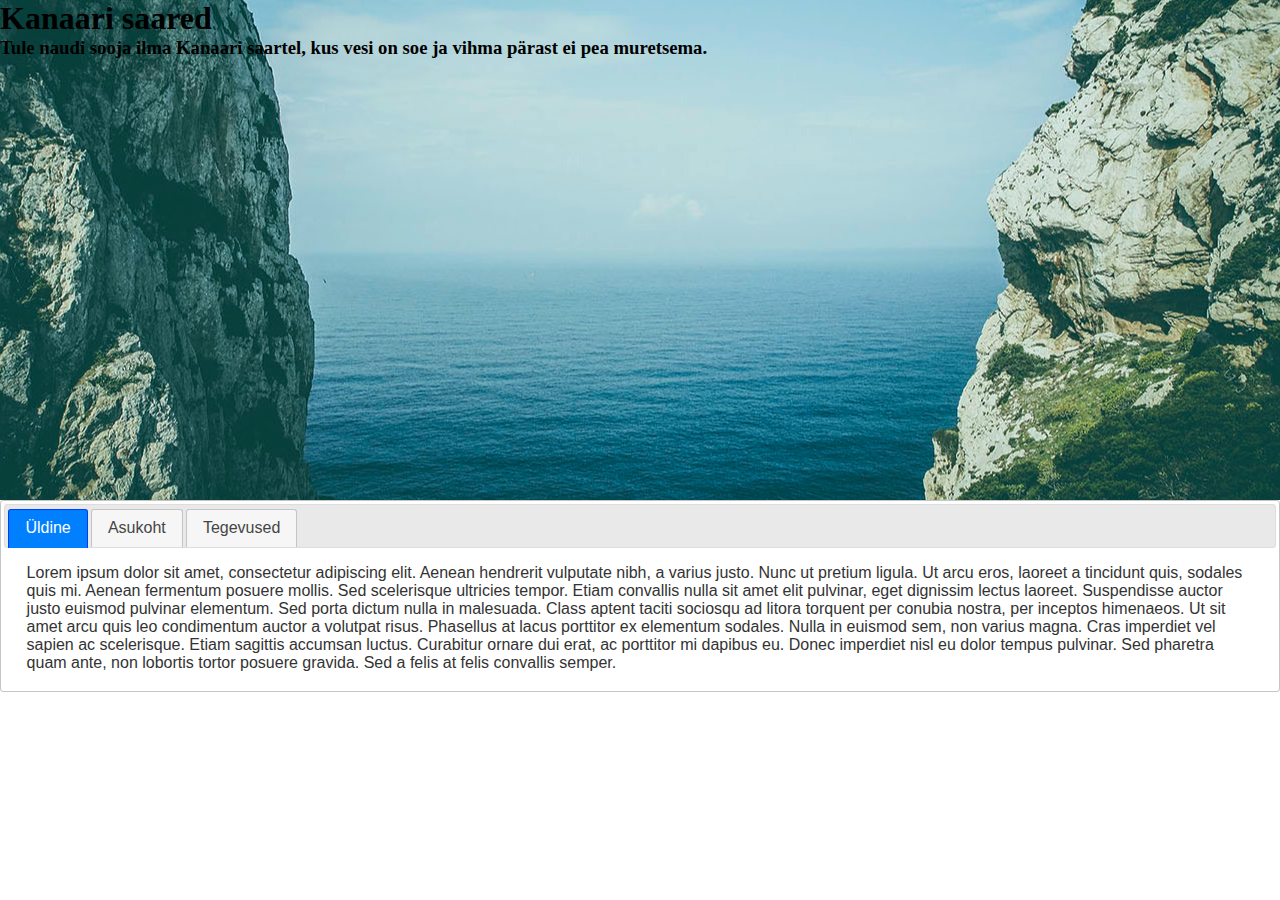
==== vaade.html @ 921c70cd "esialgne kood" ====
<!DOCTYPE html>
<html>
<head>
  <meta charset="UTF-8">
  <meta name="viewport" content="width=device-width, initial-scale=1">
  <link rel="stylesheet" type="text/css" href="style.css">
  <link rel="stylesheet" href="jquery/jquery-ui.min.css">
  <script src="jquery/external/jquery/jquery.js"></script>
  <script src="jquery/jquery-ui.min.js"></script>
  <script src="jquery/jquery-ui.js"></script>
  <script src="js/javascript.js"></script>
</head>
<body>
	<div class="header">
		<div class="header-title">
			<h1>Kanaari saared</h1>
		</div>
		<div class="header-text">
			<h3>Tule naudi sooja ilma Kanaari saartel, kus vesi on soe ja vihma pärast ei pea muretsema.</h3>
		</div>
	</div>
	<div id="tabs">
  <ul>
    <li><a href="#tabs-1">Üldine</a></li>
    <li><a href="#tabs-2">Asukoht</a></li>
    <li><a href="#tabs-3">Tegevused</a></li>
  </ul>
  <div id="tabs-1">
    <p>Lorem ipsum dolor sit amet, consectetur adipiscing elit. Aenean hendrerit vulputate nibh, a varius justo. Nunc ut pretium ligula. Ut arcu eros, laoreet a tincidunt quis, sodales quis mi. Aenean fermentum posuere mollis. Sed scelerisque ultricies tempor. Etiam convallis nulla sit amet elit pulvinar, eget dignissim lectus laoreet. Suspendisse auctor justo euismod pulvinar elementum. Sed porta dictum nulla in malesuada. Class aptent taciti sociosqu ad litora torquent per conubia nostra, per inceptos himenaeos.

		Ut sit amet arcu quis leo condimentum auctor a volutpat risus. Phasellus at lacus porttitor ex elementum sodales. Nulla in euismod sem, non varius magna. Cras imperdiet vel sapien ac scelerisque. Etiam sagittis accumsan luctus. Curabitur ornare dui erat, ac porttitor mi dapibus eu. Donec imperdiet nisl eu dolor tempus pulvinar. Sed pharetra quam ante, non lobortis tortor posuere gravida. Sed a felis at felis convallis semper. </p>
  </div>
  <div id="tabs-2">
    <p>Morbi tincidunt, dui sit amet facilisis feugiat, odio metus gravida ante, ut pharetra massa metus id nunc. Duis scelerisque molestie turpis.</p>
  </div>
  <div id="tabs-3">
    <p>Mauris eleifend est et turpis. Duis id erat. Suspendisse potenti. Aliquam vulputate, pede vel vehicula accumsan, mi neque rutrum erat, eu congue orci lorem eget lorem. Vestibulum non ante. Class aptent taciti sociosqu ad litora torquent per conubia nostra, per inceptos himenaeos. Fusce sodales. Quisque eu urna vel enim commodo pellentesque. Praesent eu risus hendrerit ligula tempus pretium. Curabitur lorem enim, pretium nec, feugiat nec, luctus a, lacus.</p>
  </div>
</div>
</body>
</html>
---- style.css ----
* {
	padding: 0;
	margin: 0;
}

.header {
	width: 100%;
	height: 500px;
	background: url(img/header.jpg);
	background-position: center;
}
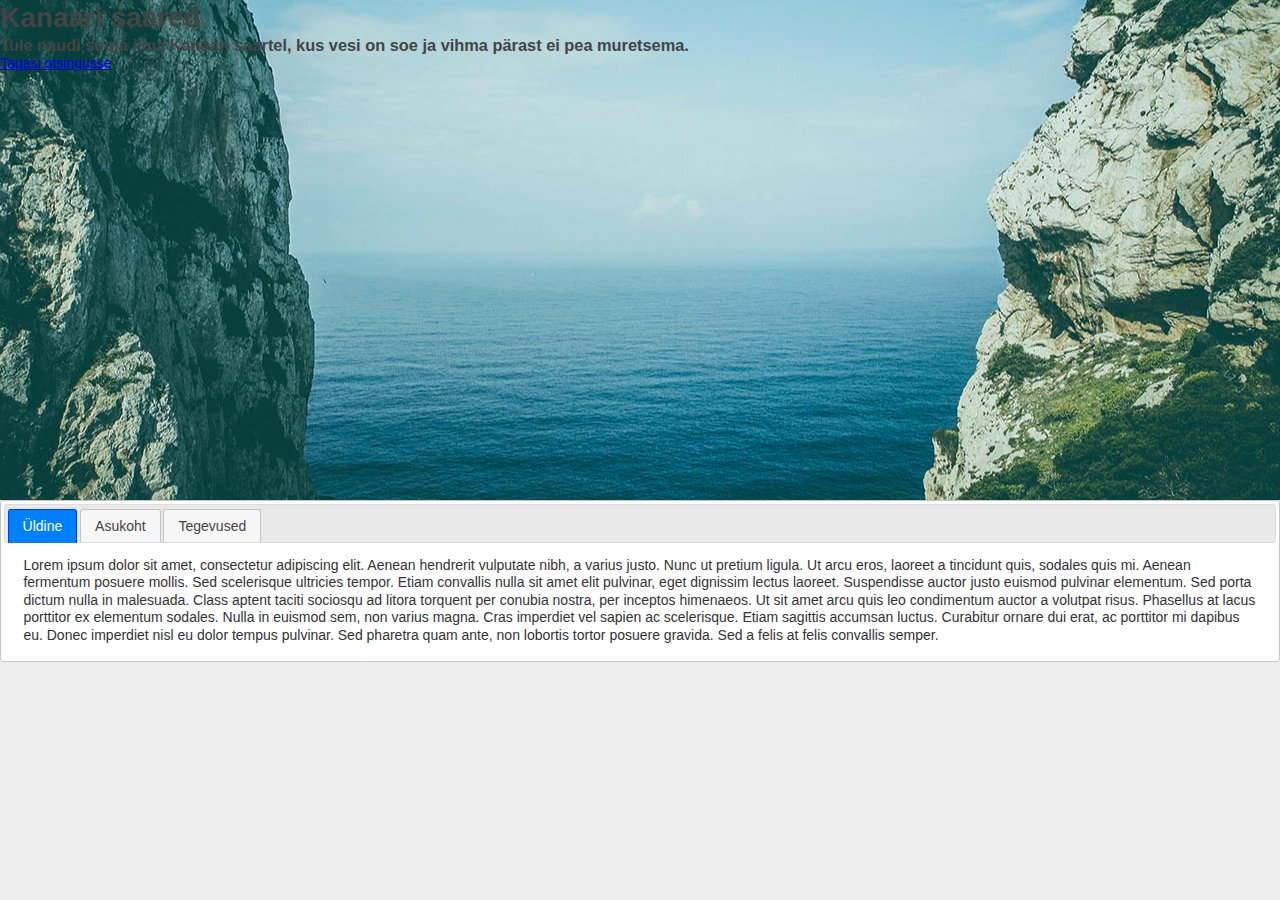
==== commit c270badc: "add back to search" ====
--- a/vaade.html
+++ b/vaade.html
@@ -9,6 +9,7 @@
   <script src="jquery/jquery-ui.min.js"></script>
   <script src="jquery/jquery-ui.js"></script>
   <script src="js/javascript.js"></script>
+  <title>Paketi tutvustus</title>
 </head>
 <body>
 	<div class="header">
@@ -18,6 +19,7 @@
 		<div class="header-text">
 			<h3>Tule naudi sooja ilma Kanaari saartel, kus vesi on soe ja vihma pärast ei pea muretsema.</h3>
 		</div>
+		<a href="index.html" class="button">Tagasi otsingusse</a>
 	</div>
 	<div id="tabs">
   <ul>
--- a/style.css
+++ b/style.css
@@ -1,6 +1,30 @@
 * {
+	box-sizing: border-box;
+	-o-box-sizing: border-box;
+	-ms-box-sizing: border-box;
+	-moz-box-sizing: border-box;
+	-webkit-box-sizing: border-box;
 	padding: 0;
 	margin: 0;
+}
+
+body {
+	font-family: Helvetica, Sans-Serif, Arial;
+	font-size: 14px;
+	font-weight: 400;
+	color: #444;
+	line-height: 1.25;
+	background: #eee;
+}
+
+input, select, textarea {
+	width: 100% !important;
+	height: 40px;
+	border: 1px solid #ddd;
+	border-radius: 0;
+	outline: none;
+	padding-left: 15px;
+	padding-right: 15px;
 }
 
 .header {
@@ -8,4 +32,120 @@
 	height: 500px;
 	background: url(img/header.jpg);
 	background-position: center;
+ }
+
+fieldset {
+	background: #fff;
+	box-shadow: 0px 1px 3px rgba(0,0,0,.1);
+	border: 1px solid #ddd;
+	padding: 20px;
+	margin-bottom: 20px;
+}
+
+label {
+	display: block;
+	font-size: 11px;
+	font-weight: 600;
+	color: #999;
+	text-transform: uppercase;
+	margin-bottom: 5px;
+}
+
+.search-box {}
+.search-box .on-the-same-row {
+	display: inline-block;
+	width: calc(100% / 5 - 20px);
+	margin-right: 20px;
+}
+
+.search-box .on-the-same-row:nth-child(5) {
+	margin-right: 0;
+}
+
+.search-box .button-broneering {
+	display: inline-block;
+	height: 40px;
+	line-height: 40px;
+	font-size: 12px;
+	text-decoration: none;
+	color: #fff;
+	text-transform: uppercase;
+	background: #111;
+	border-radius: 2px;
+	padding-left: 20px;
+	padding-right: 20px;
+	vertical-align: top;
+	margin-top: -10px;
+	margin-left: 20px;
+}
+
+.search-box .advanced-search {
+	height: 40px;
+	line-height: 38px;
+	background: #fff;
+	text-transform: uppercase;
+	outline: none;
+	border: 1px solid #ddd;
+	border-radius: 2px;
+	padding-left: 15px;
+	padding-right: 15px;
+	margin-top: 10px;
+}
+
+.results-list {
+	padding-left: 20px;
+	padding-right: 20px;
+	padding-bottom: 20px;
+}
+
+.results-list li {
+	display: table;
+	width: 100%;
+	height: 100px;
+	list-style: none;
+	background: #fff;
+	border: 1px solid #ddd;
+	border-radius: 2px;
+	padding: 20px;
+	position: relative;
+	margin-bottom: 20px;
+}
+
+.results-list li .result-image {
+	display: block;
+	float: left;
+	width: 200px;
+	height: 100px;
+	overflow: hidden;
+	margin-right: 20px;
+}
+
+.results-list li .result-image img {
+	width: 100%;
+	height: auto;
+	min-height: 150px;
+}
+
+.results-list li .result-content {
+	display: block;
+	float: left;
+	width: calc(100% - 300px);
+}
+
+.results-list li a {
+	display: inline-block;
+	height: 40px;
+	line-height: 40px;
+	font-size: 12px;
+	text-decoration: none;
+	color: #fff;
+	text-transform: uppercase;
+	background: #111;
+	border-radius: 2px;
+	padding-left: 20px;
+	padding-right: 20px;
+	vertical-align: top;
+	position: absolute;
+	top: calc(50% - 20px);
+	right: 20px;
 }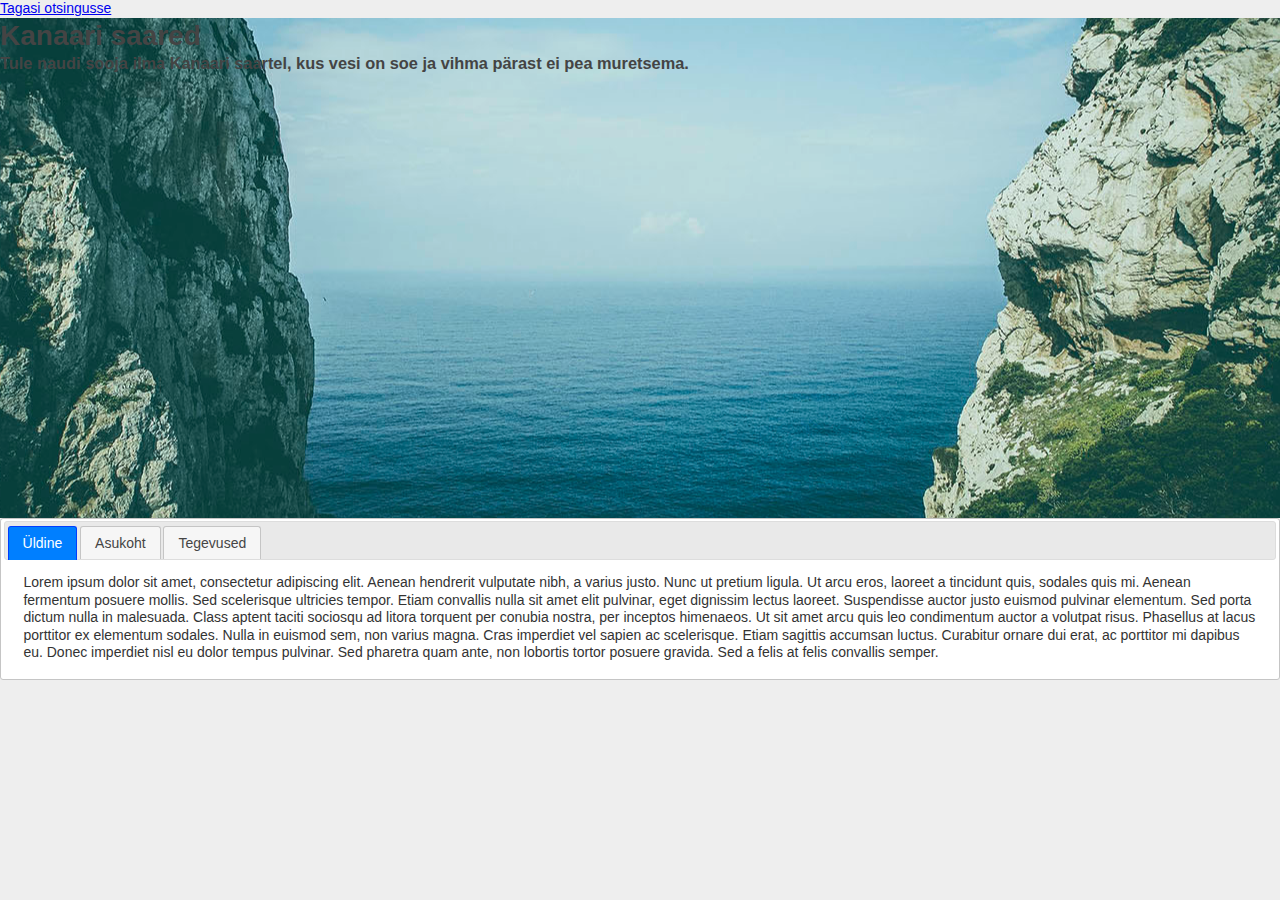
==== commit 56d8ab3b: ".." ====
--- a/vaade.html
+++ b/vaade.html
@@ -12,6 +12,7 @@
   <title>Paketi tutvustus</title>
 </head>
 <body>
+	<a href="index.html" class="button">Tagasi otsingusse</a>
 	<div class="header">
 		<div class="header-title">
 			<h1>Kanaari saared</h1>
@@ -19,7 +20,6 @@
 		<div class="header-text">
 			<h3>Tule naudi sooja ilma Kanaari saartel, kus vesi on soe ja vihma pärast ei pea muretsema.</h3>
 		</div>
-		<a href="index.html" class="button">Tagasi otsingusse</a>
 	</div>
 	<div id="tabs">
   <ul>
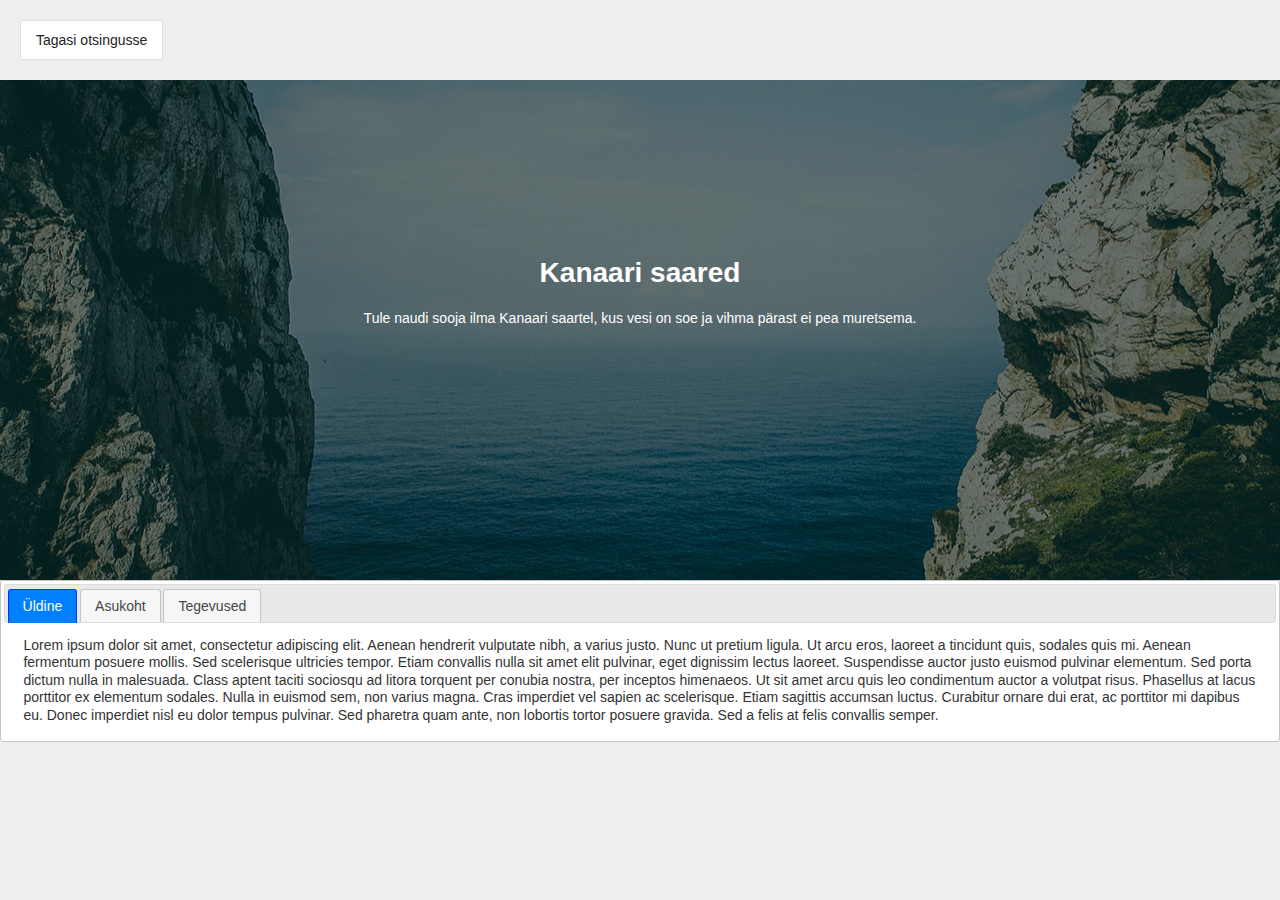
==== commit 28e4c6f6: "..." ====
--- a/vaade.html
+++ b/vaade.html
@@ -12,13 +12,13 @@
   <title>Paketi tutvustus</title>
 </head>
 <body>
-	<a href="index.html" class="button">Tagasi otsingusse</a>
+	<a href="index.html" class="back-button">Tagasi otsingusse</a>
 	<div class="header">
 		<div class="header-title">
 			<h1>Kanaari saared</h1>
 		</div>
 		<div class="header-text">
-			<h3>Tule naudi sooja ilma Kanaari saartel, kus vesi on soe ja vihma pärast ei pea muretsema.</h3>
+			<p>Tule naudi sooja ilma Kanaari saartel, kus vesi on soe ja vihma pärast ei pea muretsema.</p>
 		</div>
 	</div>
 	<div id="tabs">
--- a/style.css
+++ b/style.css
@@ -51,6 +51,31 @@
 	margin-bottom: 5px;
 }
 
+a.back-button {
+	display: inline-block;
+	height: 40px;
+	line-height: 38px;
+	color: #222;
+	text-decoration: none;
+	background: #fff;
+	border: 1px solid #ddd;
+	border-radius: 2px;
+	padding-left: 15px;
+	padding-right: 15px;
+	margin: 20px;
+}
+
+#advanced-search {
+	display: block;
+	width: calc(100% + 40px);
+	background: #fbfbfb;
+	border-top: 1px solid #ddd;
+	padding: 20px;
+	margin-top: 20px;
+	margin-left: -20px;
+	margin-bottom: -20px;
+}
+
 .search-box {}
 .search-box .on-the-same-row {
 	display: inline-block;
@@ -148,4 +173,36 @@
 	position: absolute;
 	top: calc(50% - 20px);
 	right: 20px;
+}
+
+.header {
+	text-align: center;
+	color: #fff;
+	position: relative;
+}
+
+.header:before {
+	display: block;
+	content: '';
+	width: 100%;
+	height: 500px;
+	background: rgba(0,0,0,.5);
+	position: absolute;
+	top: 0;
+	left: 0;
+}
+
+.header-title {
+	position: relative;
+	z-index: 500;
+	padding-top: 175px;
+}
+
+.header-text {
+	font-weight: 400;
+	font-size: 14px;
+	color: #fff;
+	z-index: 500;
+	position: relative;
+	margin-top: 20px;
 }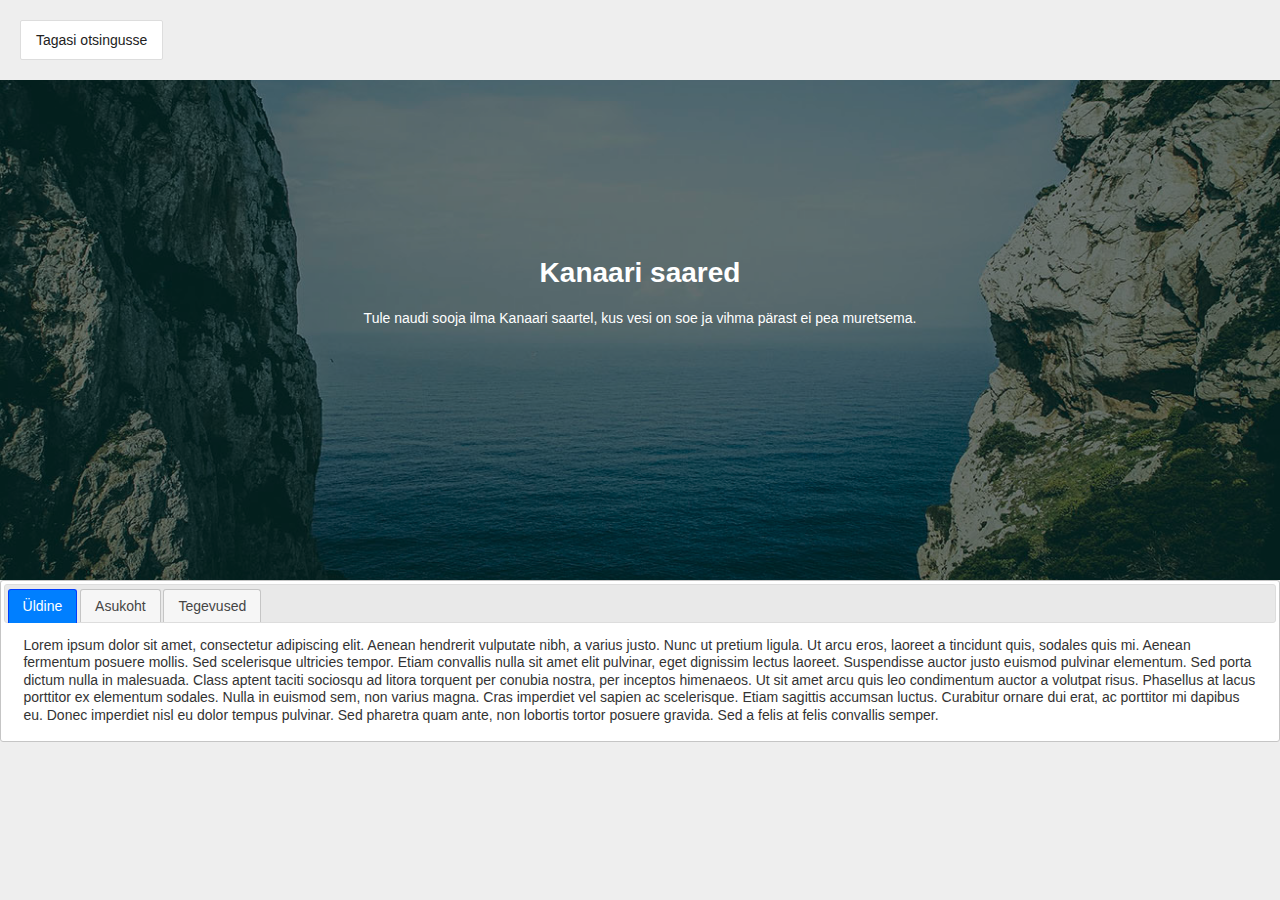
==== commit ca6f7d63: "result list tabideks" ====
--- a/vaade.html
+++ b/vaade.html
@@ -21,23 +21,21 @@
 			<p>Tule naudi sooja ilma Kanaari saartel, kus vesi on soe ja vihma pärast ei pea muretsema.</p>
 		</div>
 	</div>
-	<div id="tabs">
-  <ul>
-    <li><a href="#tabs-1">Üldine</a></li>
-    <li><a href="#tabs-2">Asukoht</a></li>
-    <li><a href="#tabs-3">Tegevused</a></li>
-  </ul>
-  <div id="tabs-1">
-    <p>Lorem ipsum dolor sit amet, consectetur adipiscing elit. Aenean hendrerit vulputate nibh, a varius justo. Nunc ut pretium ligula. Ut arcu eros, laoreet a tincidunt quis, sodales quis mi. Aenean fermentum posuere mollis. Sed scelerisque ultricies tempor. Etiam convallis nulla sit amet elit pulvinar, eget dignissim lectus laoreet. Suspendisse auctor justo euismod pulvinar elementum. Sed porta dictum nulla in malesuada. Class aptent taciti sociosqu ad litora torquent per conubia nostra, per inceptos himenaeos.
-
-		Ut sit amet arcu quis leo condimentum auctor a volutpat risus. Phasellus at lacus porttitor ex elementum sodales. Nulla in euismod sem, non varius magna. Cras imperdiet vel sapien ac scelerisque. Etiam sagittis accumsan luctus. Curabitur ornare dui erat, ac porttitor mi dapibus eu. Donec imperdiet nisl eu dolor tempus pulvinar. Sed pharetra quam ante, non lobortis tortor posuere gravida. Sed a felis at felis convallis semper. </p>
+	<div id="view-tabs">
+    <ul>
+      <li><a href="#tabs-1">Üldine</a></li>
+      <li><a href="#tabs-2">Asukoht</a></li>
+      <li><a href="#tabs-3">Tegevused</a></li>
+    </ul>
+    <div id="tabs-1">
+      <p>Lorem ipsum dolor sit amet, consectetur adipiscing elit. Aenean hendrerit vulputate nibh, a varius justo. Nunc ut pretium ligula. Ut arcu eros, laoreet a tincidunt quis, sodales quis mi. Aenean fermentum posuere mollis. Sed scelerisque ultricies tempor. Etiam convallis nulla sit amet elit pulvinar, eget dignissim lectus laoreet. Suspendisse auctor justo euismod pulvinar elementum. Sed porta dictum nulla in malesuada. Class aptent taciti sociosqu ad litora torquent per conubia nostra, per inceptos himenaeos. Ut sit amet arcu quis leo condimentum auctor a volutpat risus. Phasellus at lacus porttitor ex elementum sodales. Nulla in euismod sem, non varius magna. Cras imperdiet vel sapien ac scelerisque. Etiam sagittis accumsan luctus. Curabitur ornare dui erat, ac porttitor mi dapibus eu. Donec imperdiet nisl eu dolor tempus pulvinar. Sed pharetra quam ante, non lobortis tortor posuere gravida. Sed a felis at felis convallis semper. </p>
+    </div>
+    <div id="tabs-2">
+      <p>Morbi tincidunt, dui sit amet facilisis feugiat, odio metus gravida ante, ut pharetra massa metus id nunc. Duis scelerisque molestie turpis.</p>
+    </div>
+    <div id="tabs-3">
+      <p>Mauris eleifend est et turpis. Duis id erat. Suspendisse potenti. Aliquam vulputate, pede vel vehicula accumsan, mi neque rutrum erat, eu congue orci lorem eget lorem. Vestibulum non ante. Class aptent taciti sociosqu ad litora torquent per conubia nostra, per inceptos himenaeos. Fusce sodales. Quisque eu urna vel enim commodo pellentesque. Praesent eu risus hendrerit ligula tempus pretium. Curabitur lorem enim, pretium nec, feugiat nec, luctus a, lacus.</p>
+    </div>
   </div>
-  <div id="tabs-2">
-    <p>Morbi tincidunt, dui sit amet facilisis feugiat, odio metus gravida ante, ut pharetra massa metus id nunc. Duis scelerisque molestie turpis.</p>
-  </div>
-  <div id="tabs-3">
-    <p>Mauris eleifend est et turpis. Duis id erat. Suspendisse potenti. Aliquam vulputate, pede vel vehicula accumsan, mi neque rutrum erat, eu congue orci lorem eget lorem. Vestibulum non ante. Class aptent taciti sociosqu ad litora torquent per conubia nostra, per inceptos himenaeos. Fusce sodales. Quisque eu urna vel enim commodo pellentesque. Praesent eu risus hendrerit ligula tempus pretium. Curabitur lorem enim, pretium nec, feugiat nec, luctus a, lacus.</p>
-  </div>
-</div>
 </body>
-</html>+</html>
--- a/style.css
+++ b/style.css
@@ -1,3 +1,4 @@
+/* Universal styling */
 * {
 	box-sizing: border-box;
 	-o-box-sizing: border-box;
@@ -17,6 +18,35 @@
 	background: #eee;
 }
 
+fieldset {
+	background: #fff;
+	box-shadow: 0px 1px 3px rgba(0,0,0,.1);
+	border: 1px solid #ddd;
+	padding: 20px;
+	margin-bottom: 20px;
+}
+
+label {
+	display: block;
+	font-size: 11px;
+	font-weight: 635;
+	color: #999;
+	text-transform: uppercase;
+	margin-bottom: 5px;
+}
+
+ul {
+  list-style: none;
+}
+
+legend {
+  margin-bottom: 15px;
+  font-family: Helvetica, Sans-Serif, Arial;
+  text-transform: uppercase;
+  font-weight: 635;
+  color: #777;
+}
+
 input, select, textarea {
 	width: 100% !important;
 	height: 40px;
@@ -27,29 +57,346 @@
 	padding-right: 15px;
 }
 
+input[type="checkbox"]{
+  display: inline-block;
+  width: 15px !important;
+  height: 15px;
+  vertical-align: middle;
+  margin-left: 10px;
+}
+
+input[type="checkbox"]:checked + label{
+  color: #444 !important;
+}
+
+/* No floating elements after this*/
+.clear {
+  clear: both;
+}
+
+/* Fixing checkboxes selecting. Covers checkbox area, so it will be checked after clicing*/
+.fake-box {
+	width: 15px;
+	height: 15px;
+	background: transparent;
+	position: absolute;
+	margin-top: 10px;
+	margin-left: 10px;
+}
+
+/* Everything on first page seeable search area*/
+.search-box .on-the-same-row {
+	display: inline-block;
+	width: calc((100% - 96px) / 5);
+	margin-right: 20px;
+}
+
+.search-box .on-the-same-row:nth-child(5) {
+	margin-right: 0;
+}
+
+.search-box .advanced-search {
+	width: 100%;
+	cursor: pointer;
+	height: 40px;
+	line-height: 38px;
+	background: #fff;
+	text-transform: uppercase;
+	font-weight: 500 !important;
+	outline: none;
+	border: 1px solid #ddd;
+	border-radius: 2px;
+	padding-left: 15px;
+	padding-right: 15px;
+	margin-top: 10px;
+}
+
+.search-box .advanced-search:hover {
+	background: #666;
+	color: #fff;
+	border: 1px solid #666;
+	transition: all 200ms ease;
+}
+
+@media all and (max-width: 725px) {
+
+  .search-box .starting-point {
+    width: calc(50% - 10px);
+		float: left;
+		padding-bottom: 10px;
+  }
+
+	.search-box .destination {
+		width: calc(50% - 10px);
+		float: right;
+		margin-right: 0;
+		padding-bottom: 10px;
+	}
+
+	.search-box .departure-day {
+		width: calc(50% - 10px);
+		float: left;
+		padding-bottom: 10px;
+	}
+
+	.search-box .duration {
+		width: calc(50% - 10px);
+		float: right;
+		margin-right: 0;
+		padding-bottom: 10px;
+	}
+
+	.search-box .advanced-search {
+		width: auto;
+	}
+
+}
+
+/* All about advanced-search */
+#advanced-search {
+	display: block;
+	width: calc(100% + 40px);
+	background: #fbfbfb;
+	border-top: 1px solid #ddd;
+	padding: 20px;
+	margin-top: 20px;
+	margin-left: -20px;
+	margin-bottom: -20px;
+}
+
+.advanced-search-blocks {
+  display: inline-block;
+  width: calc(50% - 12px);
+  height: 250px;
+  overflow:auto;
+  background: #fff;
+  border:  1px solid #ddd;
+  margin-right: 20px;
+  margin-bottom: 20px;
+  padding: 20px;
+	box-shadow: inset 0px -20px 20px rgba(0,0,0,.05);
+}
+
+.advanced-search-blocks:nth-child(2n) {
+  margin-right: 0;
+}
+
+.advanced-search-blocks label {
+  display: inline-block;
+  margin-bottom: 0;
+}
+
+.advanced-search-blocks li {
+  border: 1px solid #ccc;
+  line-height: 30px;
+  margin-bottom: 2px;
+  border-radius: 2px;
+}
+
+.advanced-search-blocks li:hover,
+.advanced-search-blocks li.checked {
+	background: #eee;
+	transition: all 300ms ease;
+}
+
+@media all and (max-width: 635px) {
+
+  .advanced-search-blocks {
+    width: 100%;
+    margin-right: 0;
+  }
+}
+
+/* All about reults list*/
+#result-tabs .ui-tabs-nav {
+    height: 2.35em;
+    text-align: center;
+}
+#result-tabs .ui-tabs-nav li {
+    display: inline-block;
+    float: none;
+    top: 0px;
+    margin: 0em;
+    padding-bottom: 0px;
+}
+
+#result-tabs {
+    border: none;
+}
+#result-tabs .ui-widget-header {
+    background: transparent;
+    border: none;
+    border-bottom: 1px solid #c0c0c0;
+    -moz-border-radius: 0px;
+    -webkit-border-radius: 0px;
+    border-radius: 0px;
+}
+#result-tabs .ui-tabs-nav .ui-state-default {
+    background: transparent;
+    border: none;
+}
+#result-tabs .ui-tabs-nav .ui-state-active {
+    background: transparent url(img/uiTabsArrow.png) no-repeat bottom center;
+    border: none;
+		transition: all 300ms ease;
+}
+#result-tabs .ui-tabs-nav .ui-state-default a {
+    color: #c0c0c0;
+}
+#result-tabs .ui-tabs-nav .ui-state-active a {
+    color: #666;
+}
+
+.results-list {
+	padding-left: 20px;
+	padding-right: 20px;
+	padding-bottom: 20px;
+}
+
+@media all and (max-width: 635px) {
+
+	.results-list {
+		padding-left: 0;
+		padding-right: 0;
+	}
+
+}
+
+.results-list li {
+	display: table;
+	width: 100%;
+	height: 100px;
+	list-style: none;
+	background: #fff;
+	border: 1px solid #ddd;
+	border-radius: 2px;
+	padding: 20px;
+	position: relative;
+	margin-bottom: 20px;
+}
+
+@media all and (max-width: 635px) {
+
+	.results-list li {
+		display: block;
+		height: auto;
+	}
+
+}
+
+.results-list li .result-image {
+	display: block;
+	float: left;
+	width: 200px;
+	height: 100px;
+	overflow: hidden;
+	margin-right: 20px;
+}
+
+@media all and (max-width: 635px) {
+
+	.results-list li .result-image {
+		width: 100%;
+		height: 250px;
+		float: none;
+	}
+
+}
+
+@media all and (max-width: 400px) {
+
+	.results-list li .result-image {
+		width: 100%;
+		height: 175px;
+		float: none;
+	}
+
+}
+
+.results-list li .result-image img {
+	width: 100%;
+	height: auto;
+	min-height: 150px;
+}
+
+.results-list li .result-content {
+	display: block;
+	float: left;
+	width: calc(100% - 315px);
+}
+
+.results-list li .result-content p{
+	padding-bottom: 10px;
+}
+
+.results-list li .result-content span{
+	display: inline-block;
+	border: 1px solid #cecece;
+	border-radius: 2px;
+	padding: 5px 15px 5px 15px;
+	margin-top: 2px;
+	background: #edf6fa;
+}
+
+.results-list li .result-content span .fa {
+	padding-right: 5px;
+}
+
+@media all and (max-width: 635px) {
+
+	.results-list li .result-content {
+		width: 100%;
+		float: none;
+		padding-top: 10px;
+		padding-bottom: 10px
+	}
+}
+
+.results-list li a {
+	display: inline-block;
+	height: 40px;
+	line-height: 40px;
+	font-size: 12px;
+	text-decoration: none;
+	color: #fff;
+	text-transform: uppercase;
+	background: #666;
+	border-radius: 2px;
+	padding-left: 20px;
+	padding-right: 20px;
+	vertical-align: top;
+	position: absolute;
+	top: calc(50% - 20px);
+	right: 20px;
+}
+
+.results-list li a:hover {
+	background-color: #111;
+	color: #fff;
+	transition: all 200ms ease;
+}
+
+@media all and (max-width: 635px) {
+
+	.results-list li .button {
+		display: block;
+		text-align: center;
+		position: relative;
+		right: auto;
+	}
+}
+
+/* All about packet view page*/
 .header {
 	width: 100%;
 	height: 500px;
 	background: url(img/header.jpg);
+	background-size: cover;
 	background-position: center;
+	text-align: center;
+	color: #fff;
+	position: relative;
  }
-
-fieldset {
-	background: #fff;
-	box-shadow: 0px 1px 3px rgba(0,0,0,.1);
-	border: 1px solid #ddd;
-	padding: 20px;
-	margin-bottom: 20px;
-}
-
-label {
-	display: block;
-	font-size: 11px;
-	font-weight: 600;
-	color: #999;
-	text-transform: uppercase;
-	margin-bottom: 5px;
-}
 
 a.back-button {
 	display: inline-block;
@@ -65,122 +412,6 @@
 	margin: 20px;
 }
 
-#advanced-search {
-	display: block;
-	width: calc(100% + 40px);
-	background: #fbfbfb;
-	border-top: 1px solid #ddd;
-	padding: 20px;
-	margin-top: 20px;
-	margin-left: -20px;
-	margin-bottom: -20px;
-}
-
-.search-box {}
-.search-box .on-the-same-row {
-	display: inline-block;
-	width: calc(100% / 5 - 20px);
-	margin-right: 20px;
-}
-
-.search-box .on-the-same-row:nth-child(5) {
-	margin-right: 0;
-}
-
-.search-box .button-broneering {
-	display: inline-block;
-	height: 40px;
-	line-height: 40px;
-	font-size: 12px;
-	text-decoration: none;
-	color: #fff;
-	text-transform: uppercase;
-	background: #111;
-	border-radius: 2px;
-	padding-left: 20px;
-	padding-right: 20px;
-	vertical-align: top;
-	margin-top: -10px;
-	margin-left: 20px;
-}
-
-.search-box .advanced-search {
-	height: 40px;
-	line-height: 38px;
-	background: #fff;
-	text-transform: uppercase;
-	outline: none;
-	border: 1px solid #ddd;
-	border-radius: 2px;
-	padding-left: 15px;
-	padding-right: 15px;
-	margin-top: 10px;
-}
-
-.results-list {
-	padding-left: 20px;
-	padding-right: 20px;
-	padding-bottom: 20px;
-}
-
-.results-list li {
-	display: table;
-	width: 100%;
-	height: 100px;
-	list-style: none;
-	background: #fff;
-	border: 1px solid #ddd;
-	border-radius: 2px;
-	padding: 20px;
-	position: relative;
-	margin-bottom: 20px;
-}
-
-.results-list li .result-image {
-	display: block;
-	float: left;
-	width: 200px;
-	height: 100px;
-	overflow: hidden;
-	margin-right: 20px;
-}
-
-.results-list li .result-image img {
-	width: 100%;
-	height: auto;
-	min-height: 150px;
-}
-
-.results-list li .result-content {
-	display: block;
-	float: left;
-	width: calc(100% - 300px);
-}
-
-.results-list li a {
-	display: inline-block;
-	height: 40px;
-	line-height: 40px;
-	font-size: 12px;
-	text-decoration: none;
-	color: #fff;
-	text-transform: uppercase;
-	background: #111;
-	border-radius: 2px;
-	padding-left: 20px;
-	padding-right: 20px;
-	vertical-align: top;
-	position: absolute;
-	top: calc(50% - 20px);
-	right: 20px;
-}
-
-.header {
-	text-align: center;
-	color: #fff;
-	position: relative;
-}
-
 .header:before {
 	display: block;
 	content: '';
@@ -205,4 +436,4 @@
 	z-index: 500;
 	position: relative;
 	margin-top: 20px;
-}+}
